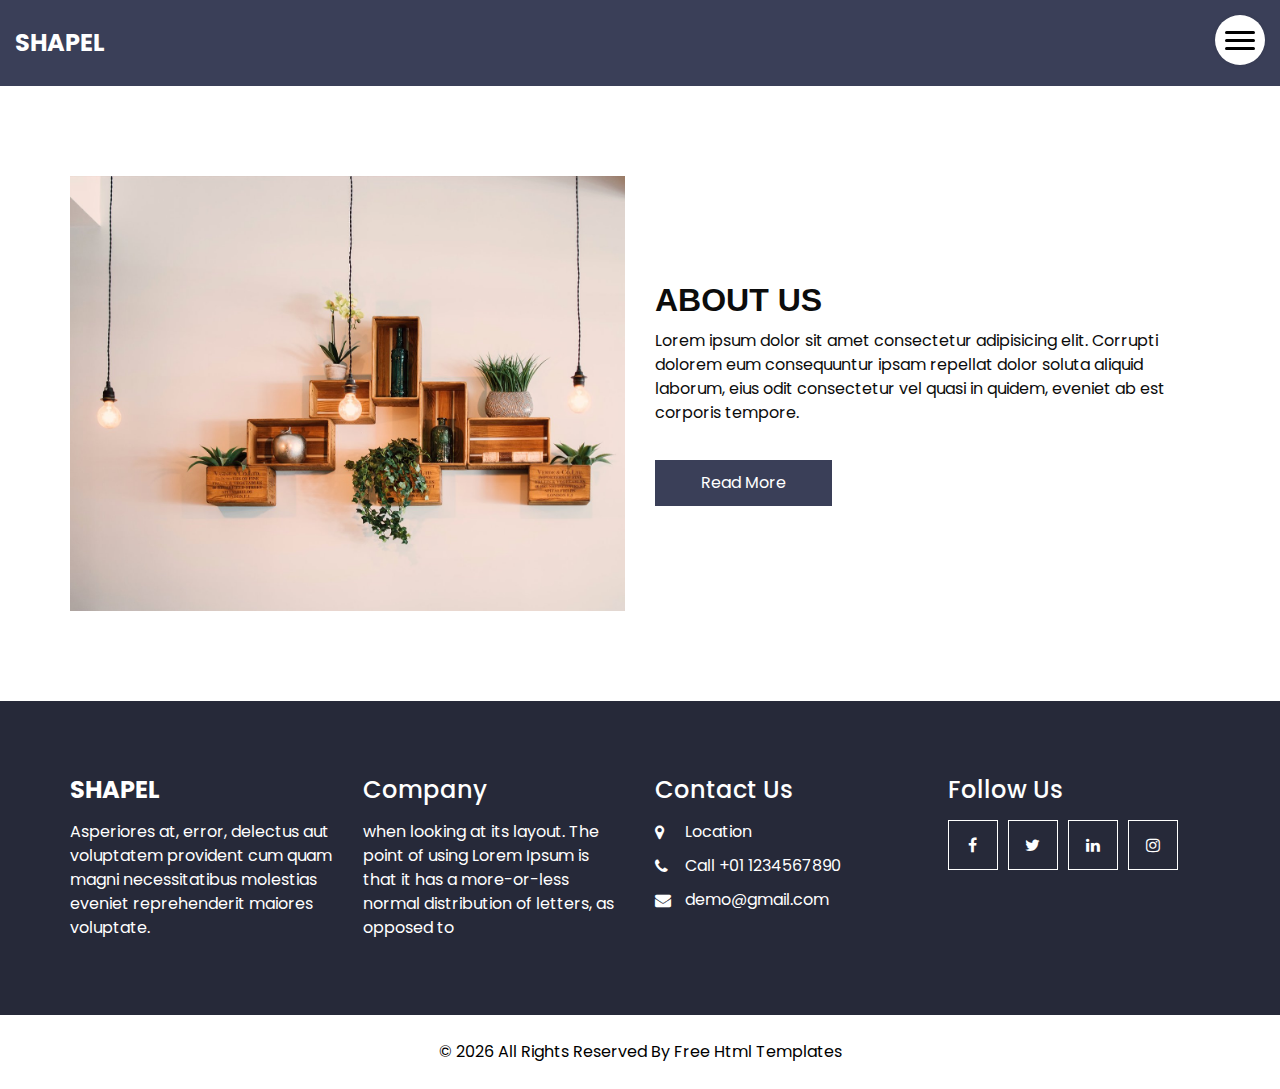
==== about.html @ 81e05ca0 "first commit" ====
<!DOCTYPE html>
<html>

<head>
  <!-- Basic -->
  <meta charset="utf-8" />
  <meta http-equiv="X-UA-Compatible" content="IE=edge" />
  <!-- Mobile Metas -->
  <meta name="viewport" content="width=device-width, initial-scale=1, shrink-to-fit=no" />
  <!-- Site Metas -->
  <meta name="keywords" content="" />
  <meta name="description" content="" />
  <meta name="author" content="" />
  <link rel="icon" href="images/favicon.png" type="image/gif" />

  <title>Shapel</title>

  <!-- bootstrap core css -->
  <link rel="stylesheet" type="text/css" href="css/bootstrap.css" />

  <!-- fonts style -->
  <link href="https://fonts.googleapis.com/css?family=Poppins:400,600,700&display=swap" rel="stylesheet" />

  <!-- font awesome style -->
  <link href="css/font-awesome.min.css" rel="stylesheet" />
  <!-- Custom styles for this template -->
  <link href="css/style.css" rel="stylesheet" />
  <!-- responsive style -->
  <link href="css/responsive.css" rel="stylesheet" />

</head>

<body>

  <!-- header section strats -->
  <header class="header_section innerpage_header">
    <div class="container-fluid">
      <nav class="navbar navbar-expand-lg custom_nav-container">
        <a class="navbar-brand" href="index.html">
          <span>
            Shapel
          </span>
        </a>
        <div class="" id="">

          <div class="custom_menu-btn">
            <button onclick="openNav()">
              <span class="s-1"> </span>
              <span class="s-2"> </span>
              <span class="s-3"> </span>
            </button>
            <div id="myNav" class="overlay">
              <div class="overlay-content">
                <a href="index.html">Home</a>
                <a href="about.html">About</a>
                <a href="gallery.html">Gallery</a>
                <a href="service.html">Service</a>
                <a href="blog.html">Blog</a>
              </div>
            </div>
          </div>
        </div>
      </nav>
    </div>
  </header>
  <!-- end header section -->


  <!-- about section -->

  <section class="about_section layout_padding ">
    <div class="container">
      <div class="row">
        <div class="col-md-6">
          <div class="img-box">
            <img src="images/about-img.jpg" alt="">
          </div>
        </div>
        <div class="col-md-6">
          <div class="detail-box">
            <div class="heading_container">
              <h2>
                About Us
              </h2>
            </div>
            <p>
              Lorem ipsum dolor sit amet consectetur adipisicing elit. Corrupti dolorem eum consequuntur ipsam repellat dolor soluta aliquid laborum, eius odit consectetur vel quasi in quidem, eveniet ab est corporis tempore.
            </p>
            <a href="">
              Read More
            </a>
          </div>
        </div>
      </div>
    </div>
  </section>

  <!-- end about section -->


  <!-- info section -->
  <section class="info_section innerpage_info_section">
    <div class="container">
      <div class="row info_main_row">
        <div class="col-md-6 col-lg-3">
          <div class="info_insta">
            <h4>
              <a href="index.html" class="navbar-brand m-0 p-0">
                <span>
                  Shapel
                </span>
              </a>
            </h4>
            <p class="mb-0">
              Asperiores at, error, delectus aut voluptatem provident cum quam magni necessitatibus molestias eveniet reprehenderit maiores voluptate.
            </p>
          </div>
        </div>
        <div class="col-md-6 col-lg-3">
          <div class="info_detail">
            <h4>
              Company
            </h4>
            <p class="mb-0">
              when looking at its layout. The point of using Lorem Ipsum is that it has a more-or-less normal distribution of letters, as opposed to
            </p>
          </div>
        </div>
        <div class="col-md-6 col-lg-3">
          <h4>
            Contact Us
          </h4>
          <div class="info_contact">
            <a href="">
              <i class="fa fa-map-marker" aria-hidden="true"></i>
              <span>
                Location
              </span>
            </a>
            <a href="">
              <i class="fa fa-phone" aria-hidden="true"></i>
              <span>
                Call +01 1234567890
              </span>
            </a>
            <a href="">
              <i class="fa fa-envelope"></i>
              <span>
                demo@gmail.com
              </span>
            </a>
          </div>
        </div>
        <div class="col-md-6 col-lg-3">
          <h4>
            Follow Us
          </h4>
          <div class="social_box">
            <a href="">
              <i class="fa fa-facebook" aria-hidden="true"></i>
            </a>
            <a href="">
              <i class="fa fa-twitter" aria-hidden="true"></i>
            </a>
            <a href="">
              <i class="fa fa-linkedin" aria-hidden="true"></i>
            </a>
            <a href="">
              <i class="fa fa-instagram" aria-hidden="true"></i>
            </a>
          </div>
        </div>
      </div>
    </div>
  </section>

  <!-- end info_section -->


  <!-- footer section -->
  <footer class="footer_section">
    <div class="container">
      <p>
        &copy; <span id="displayYear"></span> All Rights Reserved By
        <a href="https://html.design/">Free Html Templates</a>
      </p>
    </div>
  </footer>
  <!-- footer section -->


  <!-- jQery -->
  <script src="js/jquery-3.4.1.min.js"></script>
  <!-- bootstrap js -->
  <script src="js/bootstrap.js"></script>
  <!-- custom js -->
  <script src="js/custom.js"></script>

</body>

</html>
---- css/style.css ----
/* fonts import */
@import url("../fonts/octin_sports_rg.ttf");
body {
  font-family: "Poppins", sans-serif;
  color: #0c0c0c;
  background-color: #ffffff;
  overflow-x: hidden;
}

.layout_padding {
  padding: 90px 0;
}

.layout_padding2 {
  padding: 45px 0;
}

.layout_padding2-top {
  padding-top: 45px;
}

.layout_padding2-bottom {
  padding-bottom: 45px;
}

.layout_padding-top {
  padding-top: 90px;
}

.layout_padding-bottom {
  padding-bottom: 90px;
}

.long_section {
  margin-left: 45px;
  margin-right: 45px;
  padding-left: 15px;
  padding-right: 15px;
}

.heading_container {
  display: -webkit-box;
  display: -ms-flexbox;
  display: flex;
  -webkit-box-orient: vertical;
  -webkit-box-direction: normal;
      -ms-flex-direction: column;
          flex-direction: column;
  -webkit-box-align: start;
      -ms-flex-align: start;
          align-items: flex-start;
  font-family: "octin sports", sans-serif;
}

.heading_container h2 {
  position: relative;
  font-weight: bold;
  text-transform: uppercase;
  margin: 0;
}

.heading_container.heading_center {
  -webkit-box-align: center;
      -ms-flex-align: center;
          align-items: center;
  text-align: center;
}

h1,
h2 {
  font-family: "octin sports", sans-serif;
}

/*header section*/
.header_section {
  position: absolute;
  top: 0;
  width: 100%;
  z-index: 9;
}

.header_section .nav_container {
  margin: 0 auto;
}

.header_section.innerpage_header {
  position: relative;
  background: #3a3f58;
  padding: 10px 0;
}

.custom_nav-container {
  padding: 10px 0;
}

.custom_menu-btn {
  position: fixed;
  right: 15px;
  top: 15px;
  width: 50px;
  height: 50px;
}

.custom_menu-btn::before {
  content: "";
  position: absolute;
  top: 0;
  right: 0;
  width: 100%;
  height: 100%;
  background-color: white;
  -webkit-box-shadow: 0 0 5px 0 rgba(0, 0, 0, 0.07);
          box-shadow: 0 0 5px 0 rgba(0, 0, 0, 0.07);
  z-index: 7;
  border-radius: 100%;
  -webkit-transition: all .3s;
  transition: all .3s;
}

.custom_menu-btn.menu_btn-style::before {
  width: 100vh;
  height: 100vh;
  background-color: #3a3f58;
  -webkit-transform: scale(5);
          transform: scale(5);
  border-radius: 0;
}

.custom_menu-btn button {
  width: 50px;
  height: 50px;
  outline: none;
  border: none;
  border-radius: 100%;
  display: -webkit-box;
  display: -ms-flexbox;
  display: flex;
  -webkit-box-orient: vertical;
  -webkit-box-direction: normal;
      -ms-flex-direction: column;
          flex-direction: column;
  -webkit-box-align: center;
      -ms-flex-align: center;
          align-items: center;
  -webkit-box-pack: center;
      -ms-flex-pack: center;
          justify-content: center;
  background-color: transparent;
  position: relative;
  z-index: 999;
  margin: 0;
}

.custom_menu-btn button span {
  display: block;
  width: 30px;
  height: 3px;
  background-color: #000000;
  margin: 2.5px 0;
  -webkit-transition: all 0.3s;
  transition: all 0.3s;
  border-radius: 15px;
}

.custom_menu-btn .s-2 {
  -webkit-transition: all 0.1s;
  transition: all 0.1s;
}

.menu_btn-style button span {
  background-color: #ffffff;
}

.menu_btn-style button .s-1 {
  -webkit-transform: rotate(45deg) translate(6px, 6px);
          transform: rotate(45deg) translate(6px, 6px);
}

.menu_btn-style button .s-2 {
  -webkit-transform: translateX(100px);
          transform: translateX(100px);
}

.menu_btn-style button .s-3 {
  -webkit-transform: rotate(-45deg) translate(5px, -5px);
          transform: rotate(-45deg) translate(5px, -5px);
}

.overlay {
  height: 100%;
  width: 0;
  position: fixed;
  top: 0;
  left: 0;
  overflow-x: hidden;
  -webkit-transition: 0.5s;
  transition: 0.5s;
  z-index: 9;
}

.overlay .closebtn {
  position: absolute;
  top: 0;
  right: 30px;
  font-size: 60px;
}

.overlay a {
  padding: 0px;
  text-decoration: none;
  font-size: 22px;
  color: #ffffff;
  display: block;
  -webkit-transition: 0.3s;
  transition: 0.3s;
  margin-bottom: 15px;
  text-transform: uppercase;
  font-weight: 600;
  opacity: 0;
}

.overlay a:hover {
  color: #e45441;
}

.overlay-content {
  position: relative;
  top: 30%;
  width: 100%;
  text-align: center;
  margin-top: 30px;
  z-index: 99;
}

.menu_width {
  width: 100%;
}

.menu_width.overlay a {
  opacity: 1;
}

a,
a:hover,
a:focus {
  text-decoration: none;
}

a:hover,
a:focus {
  color: initial;
}

.btn,
.btn:focus {
  outline: none !important;
  -webkit-box-shadow: none;
          box-shadow: none;
}

.navbar-brand span {
  font-size: 24px;
  font-weight: 700;
  color: #ffffff;
  text-transform: uppercase;
}

/*end header section*/
/* slider section */
.slider_section {
  min-height: 100vh;
  -webkit-box-flex: 1;
      -ms-flex: 1;
          flex: 1;
  display: -webkit-box;
  display: -ms-flexbox;
  display: flex;
  -webkit-box-align: center;
      -ms-flex-align: center;
          align-items: center;
  position: relative;
  text-align: center;
  padding: 115px 0 75px 0;
}

.slider_section #customCarousel1 {
  position: absolute;
  top: 0;
  left: 0;
  width: 100%;
  height: 100%;
  overflow: hidden;
}

.slider_section #customCarousel1 .carousel-inner,
.slider_section #customCarousel1 .carousel-item,
.slider_section #customCarousel1 .img_container {
  height: 100%;
}

.slider_section #customCarousel1 .img_container {
  display: -webkit-box;
  display: -ms-flexbox;
  display: flex;
  -webkit-box-pack: start;
      -ms-flex-pack: start;
          justify-content: flex-start;
  -webkit-box-align: start;
      -ms-flex-align: start;
          align-items: flex-start;
}

.slider_section .detail-box {
  position: relative;
  width: 100%;
  z-index: 4;
}

.slider_section .detail-box .inner_detail-box {
  background-color: rgba(58, 63, 88, 0.8);
  color: #ffffff;
  padding: 45px;
  border-radius: 5px;
}

.slider_section .detail-box h1 {
  font-weight: bold;
  text-transform: uppercase;
}

.slider_section .detail-box p {
  margin-top: 15px;
}

.slider_section .detail-box .slider-link {
  display: inline-block;
  padding: 10px 45px;
  background-color: #ffffff;
  color: #000000;
  border-radius: 5px;
  border: 1px solid #ffffff;
  -webkit-transition: all .2s;
  transition: all .2s;
  margin-top: 10px;
}

.slider_section .detail-box .slider-link:hover {
  background-color: transparent;
  color: #ffffff;
}

.slider_section .img-box img {
  min-width: 100%;
  min-height: 100%;
}

.slider_section .img-box::before {
  content: "";
  position: absolute;
  top: 0;
  left: 0;
  width: 100%;
  height: 100%;
}

.slider_section .carousel-control-prev,
.slider_section .carousel-control-next {
  width: 50px;
  height: 50px;
  z-index: 5;
  opacity: 1;
  border-radius: 5px;
  font-size: 12px;
  background-color: #e45441;
  color: white;
  -webkit-transform: translateY(-50%);
          transform: translateY(-50%);
}

.slider_section .carousel-control-prev {
  left: 45px;
  top: 50%;
}

.slider_section .carousel-control-next {
  right: 45px;
  top: 50%;
}

.about_section .row {
  -webkit-box-align: center;
      -ms-flex-align: center;
          align-items: center;
}

.about_section .img-box img {
  width: 100%;
}

.about_section .detail-box p {
  margin-top: 10px;
  margin-bottom: 35px;
}

.about_section .detail-box a {
  display: inline-block;
  padding: 10px 45px;
  background-color: #3a3f58;
  color: #ffffff;
  border-radius: 0;
  border: 1px solid #3a3f58;
  -webkit-transition: all .2s;
  transition: all .2s;
}

.about_section .detail-box a:hover {
  background-color: transparent;
  color: #3a3f58;
}

.gallery_section {
  background-color: #f9f8f7;
}

.gallery_section .heading_container {
  margin-bottom: 30px;
}

.gallery_section .row {
  -webkit-box-align: stretch;
      -ms-flex-align: stretch;
          align-items: stretch;
}

.gallery_section .img-box {
  display: -webkit-box;
  display: -ms-flexbox;
  display: flex;
  overflow: hidden;
  position: relative;
}

.gallery_section .img-box img {
  min-width: 100%;
  min-height: 100%;
}

.gallery_section .img-box a {
  display: -webkit-box;
  display: -ms-flexbox;
  display: flex;
  position: absolute;
  opacity: 0;
  -webkit-box-align: center;
      -ms-flex-align: center;
          align-items: center;
  -webkit-box-pack: center;
      -ms-flex-pack: center;
          justify-content: center;
  width: 55px;
  height: 55px;
  border-radius: 100%;
  background-color: #e45441;
  top: 50%;
  left: 50%;
  -webkit-transform: translate(-50%, -50%);
          transform: translate(-50%, -50%);
  -webkit-transition: opacity 0.2s;
  transition: opacity 0.2s;
  color: #ffffff;
  font-size: 24px;
}

.gallery_section .img-box::before {
  content: "";
  position: absolute;
  top: 0;
  left: 0;
  width: 100%;
  height: 100%;
  background: rgba(58, 63, 88, 0.85);
  -webkit-transition: all 0.1s;
  transition: all 0.1s;
  -webkit-transform: translateY(100%);
          transform: translateY(100%);
}

.gallery_section .img-box:hover::before {
  -webkit-transform: translateY(0);
          transform: translateY(0);
}

.gallery_section .img-box:hover a {
  opacity: 1;
}

.gallery_section .btn-box {
  display: -webkit-box;
  display: -ms-flexbox;
  display: flex;
  -webkit-box-pack: center;
      -ms-flex-pack: center;
          justify-content: center;
  margin-top: 45px;
}

.gallery_section .btn-box a {
  display: inline-block;
  padding: 10px 45px;
  background-color: #e45441;
  color: #ffffff;
  border-radius: 5px;
  border: 1px solid #e45441;
  -webkit-transition: all .2s;
  transition: all .2s;
}

.gallery_section .btn-box a:hover {
  background-color: transparent;
  color: #e45441;
}

.service_section .box {
  display: -webkit-box;
  display: -ms-flexbox;
  display: flex;
  -webkit-box-orient: vertical;
  -webkit-box-direction: normal;
      -ms-flex-direction: column;
          flex-direction: column;
  -webkit-box-align: center;
      -ms-flex-align: center;
          align-items: center;
  text-align: center;
  margin-top: 45px;
  position: relative;
}

.service_section .box .img-box {
  position: relative;
  width: 145px;
  height: 145px;
  margin-bottom: -72.5px;
}

.service_section .box .img-box img {
  width: 100%;
  border-radius: 100%;
  border: 5px solid #ffffff;
}

.service_section .box .detail-box {
  background-color: #3a3f58;
  color: #ffffff;
  padding: 97.5px 25px 25px 25px;
}

.service_section .box .detail-box h5 {
  margin-bottom: 0;
  font-weight: 600;
}

.service_section .box .detail-box p {
  font-size: 15px;
  margin-top: 12px;
  margin-bottom: 15px;
}

.service_section .box a {
  display: inline-block;
  padding: 8px 30px;
  background-color: #e45441;
  color: #ffffff;
  border-radius: 5px;
  border: 1px solid #e45441;
  -webkit-transition: all .2s;
  transition: all .2s;
}

.service_section .box a:hover {
  background-color: transparent;
  color: #e45441;
}

.blog_section .heading_container {
  -webkit-box-align: center;
      -ms-flex-align: center;
          align-items: center;
}

.blog_section .heading_container h2::before {
  left: 50%;
  -webkit-transform: translateX(-50%);
          transform: translateX(-50%);
}

.blog_section .box {
  margin-top: 55px;
  background-color: #ffffff;
  display: -webkit-box;
  display: -ms-flexbox;
  display: flex;
  -webkit-box-align: center;
      -ms-flex-align: center;
          align-items: center;
  color: #000000;
  background-color: #f9f8f7;
}

.blog_section .box .img-box {
  position: relative;
  width: 225px;
  min-width: 225px;
}

.blog_section .box .img-box img {
  width: 100%;
}

.blog_section .box .detail-box {
  padding: 15px;
}

.blog_section .box .detail-box h5 {
  font-weight: bold;
  font-family: "octin sports", sans-serif;
}

.blog_section .box .detail-box p {
  font-size: 15px;
  color: #444;
}

.blog_section .box .detail-box a {
  display: inline-block;
  padding: 7px 20px;
  background-color: #3a3f58;
  color: #ffffff;
  border-radius: 0;
  border: 1px solid #3a3f58;
  -webkit-transition: all .2s;
  transition: all .2s;
}

.blog_section .box .detail-box a:hover {
  background-color: transparent;
  color: #3a3f58;
}

.client_section .heading_container {
  -webkit-box-align: center;
      -ms-flex-align: center;
          align-items: center;
}

.client_section .box {
  display: -webkit-box;
  display: -ms-flexbox;
  display: flex;
  -webkit-box-orient: vertical;
  -webkit-box-direction: normal;
      -ms-flex-direction: column;
          flex-direction: column;
  -webkit-box-align: start;
      -ms-flex-align: start;
          align-items: flex-start;
  margin: 45px 0;
  border-radius: 15px;
}

.client_section .box .img-box {
  border-radius: 100%;
  min-width: 175px;
  max-width: 175px;
  overflow: hidden;
  margin: 0 25px;
  margin-bottom: -82.5px;
  position: relative;
  border: 7px solid #ffffff;
}

.client_section .box .img-box img {
  width: 100%;
}

.client_section .box .detail-box {
  display: -webkit-box;
  display: -ms-flexbox;
  display: flex;
  -webkit-box-orient: vertical;
  -webkit-box-direction: normal;
      -ms-flex-direction: column;
          flex-direction: column;
  -webkit-box-align: start;
      -ms-flex-align: start;
          align-items: flex-start;
  background-color: #3a3f58;
  padding: 112.5px 25px 25px 25px;
  color: #ffffff;
}

.client_section .box .detail-box .name img {
  width: 25px;
  margin-bottom: 5px;
}

.client_section .box .detail-box .name h6 {
  color: #e45441;
  font-weight: 600;
  font-size: 20px;
}

.client_section .carousel_btn-container {
  display: -webkit-box;
  display: -ms-flexbox;
  display: flex;
  -webkit-box-pack: center;
      -ms-flex-pack: center;
          justify-content: center;
}

.client_section .carousel-control-prev,
.client_section .carousel-control-next {
  position: unset;
  width: 45px;
  height: 45px;
  border: none;
  opacity: 1;
  background-repeat: no-repeat;
  background-size: 12px;
  background-position: center;
  background-color: #e45441;
  background-position: center;
  border-radius: 5px;
  margin: 0 2.5px;
}

.client_section .carousel-control-prev:hover,
.client_section .carousel-control-next:hover {
  background-color: #3a3f58;
}

.client_section .carousel-control-next {
  left: initial;
}

.contact_section {
  position: relative;
}

.contact_section .row {
  -webkit-box-align: center;
      -ms-flex-align: center;
          align-items: center;
}

.contact_section .form_container {
  background-color: #3a3f58;
  padding: 45px;
  margin-bottom: -90px;
  border: 5px solid #ffffff;
  color: #ffffff;
}

.contact_section .form_container .heading_container {
  margin-bottom: 30px;
}

.contact_section .form_container input {
  width: 100%;
  border: none;
  height: 50px;
  margin-bottom: 25px;
  padding-left: 15px;
  outline: none;
  color: #101010;
  -webkit-box-shadow: 0 0 5px 0 rgba(0, 0, 0, 0.05);
          box-shadow: 0 0 5px 0 rgba(0, 0, 0, 0.05);
  border-radius: 5px;
}

.contact_section .form_container input::-webkit-input-placeholder {
  color: #333;
}

.contact_section .form_container input:-ms-input-placeholder {
  color: #333;
}

.contact_section .form_container input::-ms-input-placeholder {
  color: #333;
}

.contact_section .form_container input::placeholder {
  color: #333;
}

.contact_section .form_container input.message-box {
  height: 120px;
}

.contact_section .form_container .btn_box {
  display: -webkit-box;
  display: -ms-flexbox;
  display: flex;
  margin-top: 15px;
}

.contact_section .form_container button {
  border: none;
  text-transform: uppercase;
  display: inline-block;
  padding: 12px 55px;
  background-color: #e45441;
  color: #ffffff;
  border-radius: 0px;
  border: 1px solid #e45441;
  -webkit-transition: all .2s;
  transition: all .2s;
}

.contact_section .form_container button:hover {
  background-color: transparent;
  color: #e45441;
}

.contact_section .subscribe-box h3 {
  font-weight: 600;
  text-transform: uppercase;
}

.contact_section .subscribe-box p {
  color: #777;
}

.contact_section .subscribe-box form {
  display: -webkit-box;
  display: -ms-flexbox;
  display: flex;
  -webkit-box-orient: vertical;
  -webkit-box-direction: normal;
      -ms-flex-direction: column;
          flex-direction: column;
  -webkit-box-align: start;
      -ms-flex-align: start;
          align-items: flex-start;
}

.contact_section .subscribe-box form input {
  background-color: #ccc;
  height: 50px;
  padding-left: 15px;
  outline: none;
  color: #ffffff;
  border: none;
  width: 100%;
  margin-bottom: 15px;
}

.contact_section .subscribe-box form input::-webkit-input-placeholder {
  color: #555;
}

.contact_section .subscribe-box form input:-ms-input-placeholder {
  color: #555;
}

.contact_section .subscribe-box form input::-ms-input-placeholder {
  color: #555;
}

.contact_section .subscribe-box form input::placeholder {
  color: #555;
}

.contact_section .subscribe-box form button {
  background-color: transparent;
  color: #3a3f58;
  text-transform: uppercase;
  outline: none;
  border: none;
  display: inline-block;
  padding: 10px 45px;
  background-color: #3a3f58;
  color: #ffffff;
  border-radius: 0;
  border: 1px solid #3a3f58;
  -webkit-transition: all .2s;
  transition: all .2s;
}

.contact_section .subscribe-box form button:hover {
  background-color: transparent;
  color: #3a3f58;
}

.info_section {
  background-color: #262939;
  color: #ffffff;
  padding: 165px 0 75px 0;
}

.info_section.innerpage_info_section {
  padding: 75px 0;
}

.info_section h4 {
  margin-bottom: 15px;
}

.info_section .info_contact a {
  display: -webkit-box;
  display: -ms-flexbox;
  display: flex;
  -webkit-box-align: center;
      -ms-flex-align: center;
          align-items: center;
  color: #ffffff;
  margin-bottom: 10px;
}

.info_section .info_contact a i {
  margin-right: 5px;
  width: 25px;
}

.info_section .info_contact a:hover:hover {
  color: #e45441;
}

.info_section .social_box {
  width: 100%;
  display: -webkit-box;
  display: -ms-flexbox;
  display: flex;
  -ms-flex-wrap: wrap;
      flex-wrap: wrap;
}

.info_section .social_box a {
  display: -webkit-box;
  display: -ms-flexbox;
  display: flex;
  -webkit-box-pack: center;
      -ms-flex-pack: center;
          justify-content: center;
  -webkit-box-align: center;
      -ms-flex-align: center;
          align-items: center;
  width: 50px;
  height: 50px;
  border: 1px solid #ffffff;
  color: #ffffff;
  margin-right: 10px;
  margin-bottom: 10px;
}

.info_section .social_box a:hover {
  color: #e45441;
  border-color: #e45441;
}

/* footer section*/
.footer_section {
  position: relative;
  text-align: center;
}

.footer_section p {
  color: #000000;
  padding: 25px 0;
  margin: 0;
}

.footer_section p a {
  color: inherit;
}
/*# sourceMappingURL=style.css.map */
---- css/responsive.css ----
@media (max-width: 1300px) {}

@media (max-width: 1120px) {}

@media (max-width: 991px) {

  .slider_section {
    min-height: auto;
  }

  .info_main_row>div:nth-child(1) {
    margin-bottom: 25px;
  }

  .info_main_row>div:nth-child(2) {
    margin-bottom: 25px;
  }
}

@media (max-width: 800px) {}

@media (max-width: 767px) {

  .slider_section .carousel-control-prev,
  .slider_section .carousel-control-next {
    top: 85.5%;
  }

  .about_section .img-box {
    margin-bottom: 45px;

  }

  .contact_section .row {
    flex-direction: column-reverse;
  }

  .subscribe-box {
    margin-bottom: 45px;
  }

  .info_main_row>div {
    display: flex;
    flex-direction: column;
    align-items: center;
    text-align: center;

  }

  .info_main_row>div:not(:nth-last-child(1)) {
    margin-bottom: 25px;
  }

  .info_section .social_box {
    justify-content: center;
    margin-top: 25px;
  }

  .info_section .info_contact {
    display: flex;
    flex-direction: column;
    align-items: center;
  }

}

@media (max-width: 576px) {


  .blog_section .box {
    flex-direction: column;
    align-items: flex-start;
  }

  .blog_section .box .img-box {
    width: 100%;
  }

  .info_section .info_insta .insta_box {
    flex-direction: column;
  }

  .info_section .info_insta .insta_box .img-box {
    margin-right: 0;
    margin-bottom: 10px;
  }

}

@media (max-width: 480px) {

  .slider_section .carousel-control-prev,
  .slider_section .carousel-control-next {
    top: 88%;
  }

  .contact_section .form_container {
    padding: 45px 25px;
  }
}

@media (max-width: 420px) {}

@media (max-width: 376px) {

  .slider_section .carousel-control-prev,
  .slider_section .carousel-control-next {
    top: 90%;
  }
}

@media (min-width: 1200px) {
  .container {
    max-width: 1170px;
  }
}
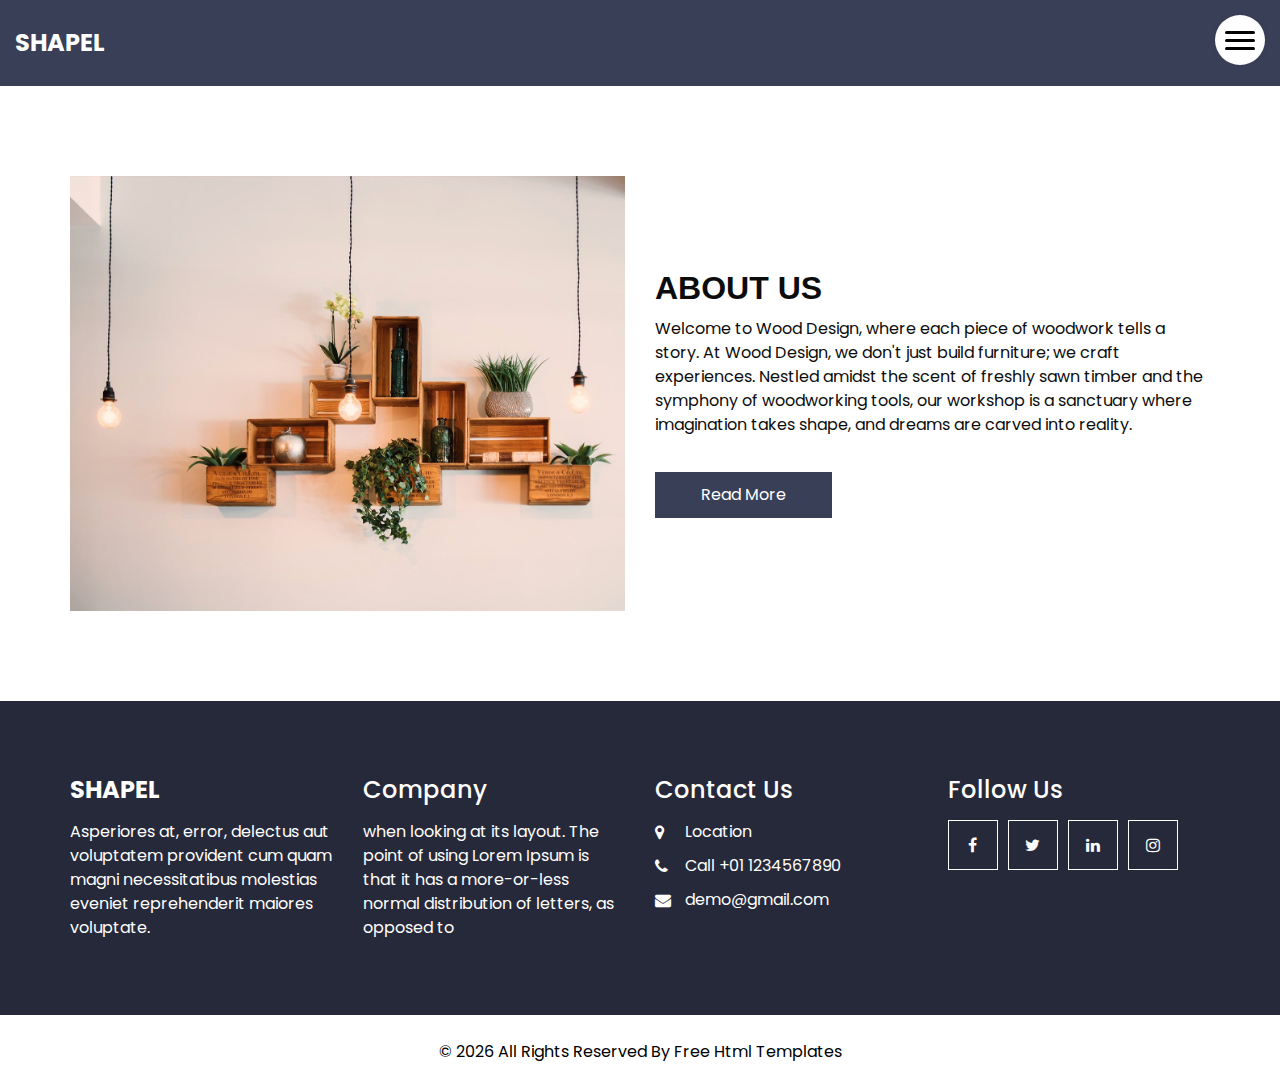
==== commit 5bcf874d: "added about us" ====
--- a/about.html
+++ b/about.html
@@ -1,201 +1,186 @@
 <!DOCTYPE html>
 <html>
+  <head>
+    <!-- Basic -->
+    <meta charset="utf-8" />
+    <meta http-equiv="X-UA-Compatible" content="IE=edge" />
+    <!-- Mobile Metas -->
+    <meta
+      name="viewport"
+      content="width=device-width, initial-scale=1, shrink-to-fit=no"
+    />
+    <!-- Site Metas -->
+    <meta name="keywords" content="" />
+    <meta name="description" content="" />
+    <meta name="author" content="" />
+    <link rel="icon" href="images/favicon.png" type="image/gif" />
 
-<head>
-  <!-- Basic -->
-  <meta charset="utf-8" />
-  <meta http-equiv="X-UA-Compatible" content="IE=edge" />
-  <!-- Mobile Metas -->
-  <meta name="viewport" content="width=device-width, initial-scale=1, shrink-to-fit=no" />
-  <!-- Site Metas -->
-  <meta name="keywords" content="" />
-  <meta name="description" content="" />
-  <meta name="author" content="" />
-  <link rel="icon" href="images/favicon.png" type="image/gif" />
+    <title>Shapel</title>
 
-  <title>Shapel</title>
+    <!-- bootstrap core css -->
+    <link rel="stylesheet" type="text/css" href="css/bootstrap.css" />
 
-  <!-- bootstrap core css -->
-  <link rel="stylesheet" type="text/css" href="css/bootstrap.css" />
+    <!-- fonts style -->
+    <link
+      href="https://fonts.googleapis.com/css?family=Poppins:400,600,700&display=swap"
+      rel="stylesheet"
+    />
 
-  <!-- fonts style -->
-  <link href="https://fonts.googleapis.com/css?family=Poppins:400,600,700&display=swap" rel="stylesheet" />
+    <!-- font awesome style -->
+    <link href="css/font-awesome.min.css" rel="stylesheet" />
+    <!-- Custom styles for this template -->
+    <link href="css/style.css" rel="stylesheet" />
+    <!-- responsive style -->
+    <link href="css/responsive.css" rel="stylesheet" />
+  </head>
 
-  <!-- font awesome style -->
-  <link href="css/font-awesome.min.css" rel="stylesheet" />
-  <!-- Custom styles for this template -->
-  <link href="css/style.css" rel="stylesheet" />
-  <!-- responsive style -->
-  <link href="css/responsive.css" rel="stylesheet" />
-
-</head>
-
-<body>
-
-  <!-- header section strats -->
-  <header class="header_section innerpage_header">
-    <div class="container-fluid">
-      <nav class="navbar navbar-expand-lg custom_nav-container">
-        <a class="navbar-brand" href="index.html">
-          <span>
-            Shapel
-          </span>
-        </a>
-        <div class="" id="">
-
-          <div class="custom_menu-btn">
-            <button onclick="openNav()">
-              <span class="s-1"> </span>
-              <span class="s-2"> </span>
-              <span class="s-3"> </span>
-            </button>
-            <div id="myNav" class="overlay">
-              <div class="overlay-content">
-                <a href="index.html">Home</a>
-                <a href="about.html">About</a>
-                <a href="gallery.html">Gallery</a>
-                <a href="service.html">Service</a>
-                <a href="blog.html">Blog</a>
+  <body>
+    <!-- header section strats -->
+    <header class="header_section innerpage_header">
+      <div class="container-fluid">
+        <nav class="navbar navbar-expand-lg custom_nav-container">
+          <a class="navbar-brand" href="index.html">
+            <span> Shapel </span>
+          </a>
+          <div class="" id="">
+            <div class="custom_menu-btn">
+              <button onclick="openNav()">
+                <span class="s-1"> </span>
+                <span class="s-2"> </span>
+                <span class="s-3"> </span>
+              </button>
+              <div id="myNav" class="overlay">
+                <div class="overlay-content">
+                  <a href="index.html">Home</a>
+                  <a href="about.html">About</a>
+                  <a href="gallery.html">Gallery</a>
+                  <a href="service.html">Service</a>
+                  <a href="blog.html">Blog</a>
+                </div>
               </div>
             </div>
           </div>
-        </div>
-      </nav>
-    </div>
-  </header>
-  <!-- end header section -->
+        </nav>
+      </div>
+    </header>
+    <!-- end header section -->
 
+    <!-- about section -->
 
-  <!-- about section -->
-
-  <section class="about_section layout_padding ">
-    <div class="container">
-      <div class="row">
-        <div class="col-md-6">
-          <div class="img-box">
-            <img src="images/about-img.jpg" alt="">
+    <section class="about_section layout_padding">
+      <div class="container">
+        <div class="row">
+          <div class="col-md-6">
+            <div class="img-box">
+              <img src="images/about-img.jpg" alt="" />
+            </div>
           </div>
-        </div>
-        <div class="col-md-6">
-          <div class="detail-box">
-            <div class="heading_container">
-              <h2>
-                About Us
-              </h2>
+          <div class="col-md-6">
+            <div class="detail-box">
+              <div class="heading_container">
+                <h2>About Us</h2>
+              </div>
+              <p>
+                Welcome to Wood Design, where each piece of woodwork tells a
+                story. At Wood Design, we don't just build furniture; we craft
+                experiences. Nestled amidst the scent of freshly sawn timber and
+                the symphony of woodworking tools, our workshop is a sanctuary
+                where imagination takes shape, and dreams are carved into
+                reality.
+              </p>
+              <a href=""> Read More </a>
             </div>
-            <p>
-              Lorem ipsum dolor sit amet consectetur adipisicing elit. Corrupti dolorem eum consequuntur ipsam repellat dolor soluta aliquid laborum, eius odit consectetur vel quasi in quidem, eveniet ab est corporis tempore.
-            </p>
-            <a href="">
-              Read More
-            </a>
           </div>
         </div>
       </div>
-    </div>
-  </section>
+    </section>
 
-  <!-- end about section -->
+    <!-- end about section -->
 
-
-  <!-- info section -->
-  <section class="info_section innerpage_info_section">
-    <div class="container">
-      <div class="row info_main_row">
-        <div class="col-md-6 col-lg-3">
-          <div class="info_insta">
-            <h4>
-              <a href="index.html" class="navbar-brand m-0 p-0">
-                <span>
-                  Shapel
-                </span>
+    <!-- info section -->
+    <section class="info_section innerpage_info_section">
+      <div class="container">
+        <div class="row info_main_row">
+          <div class="col-md-6 col-lg-3">
+            <div class="info_insta">
+              <h4>
+                <a href="index.html" class="navbar-brand m-0 p-0">
+                  <span> Shapel </span>
+                </a>
+              </h4>
+              <p class="mb-0">
+                Asperiores at, error, delectus aut voluptatem provident cum quam
+                magni necessitatibus molestias eveniet reprehenderit maiores
+                voluptate.
+              </p>
+            </div>
+          </div>
+          <div class="col-md-6 col-lg-3">
+            <div class="info_detail">
+              <h4>Company</h4>
+              <p class="mb-0">
+                when looking at its layout. The point of using Lorem Ipsum is
+                that it has a more-or-less normal distribution of letters, as
+                opposed to
+              </p>
+            </div>
+          </div>
+          <div class="col-md-6 col-lg-3">
+            <h4>Contact Us</h4>
+            <div class="info_contact">
+              <a href="">
+                <i class="fa fa-map-marker" aria-hidden="true"></i>
+                <span> Location </span>
               </a>
-            </h4>
-            <p class="mb-0">
-              Asperiores at, error, delectus aut voluptatem provident cum quam magni necessitatibus molestias eveniet reprehenderit maiores voluptate.
-            </p>
+              <a href="">
+                <i class="fa fa-phone" aria-hidden="true"></i>
+                <span> Call +01 1234567890 </span>
+              </a>
+              <a href="">
+                <i class="fa fa-envelope"></i>
+                <span> demo@gmail.com </span>
+              </a>
+            </div>
           </div>
-        </div>
-        <div class="col-md-6 col-lg-3">
-          <div class="info_detail">
-            <h4>
-              Company
-            </h4>
-            <p class="mb-0">
-              when looking at its layout. The point of using Lorem Ipsum is that it has a more-or-less normal distribution of letters, as opposed to
-            </p>
-          </div>
-        </div>
-        <div class="col-md-6 col-lg-3">
-          <h4>
-            Contact Us
-          </h4>
-          <div class="info_contact">
-            <a href="">
-              <i class="fa fa-map-marker" aria-hidden="true"></i>
-              <span>
-                Location
-              </span>
-            </a>
-            <a href="">
-              <i class="fa fa-phone" aria-hidden="true"></i>
-              <span>
-                Call +01 1234567890
-              </span>
-            </a>
-            <a href="">
-              <i class="fa fa-envelope"></i>
-              <span>
-                demo@gmail.com
-              </span>
-            </a>
-          </div>
-        </div>
-        <div class="col-md-6 col-lg-3">
-          <h4>
-            Follow Us
-          </h4>
-          <div class="social_box">
-            <a href="">
-              <i class="fa fa-facebook" aria-hidden="true"></i>
-            </a>
-            <a href="">
-              <i class="fa fa-twitter" aria-hidden="true"></i>
-            </a>
-            <a href="">
-              <i class="fa fa-linkedin" aria-hidden="true"></i>
-            </a>
-            <a href="">
-              <i class="fa fa-instagram" aria-hidden="true"></i>
-            </a>
+          <div class="col-md-6 col-lg-3">
+            <h4>Follow Us</h4>
+            <div class="social_box">
+              <a href="">
+                <i class="fa fa-facebook" aria-hidden="true"></i>
+              </a>
+              <a href="">
+                <i class="fa fa-twitter" aria-hidden="true"></i>
+              </a>
+              <a href="">
+                <i class="fa fa-linkedin" aria-hidden="true"></i>
+              </a>
+              <a href="">
+                <i class="fa fa-instagram" aria-hidden="true"></i>
+              </a>
+            </div>
           </div>
         </div>
       </div>
-    </div>
-  </section>
+    </section>
 
-  <!-- end info_section -->
+    <!-- end info_section -->
 
+    <!-- footer section -->
+    <footer class="footer_section">
+      <div class="container">
+        <p>
+          &copy; <span id="displayYear"></span> All Rights Reserved By
+          <a href="https://html.design/">Free Html Templates</a>
+        </p>
+      </div>
+    </footer>
+    <!-- footer section -->
 
-  <!-- footer section -->
-  <footer class="footer_section">
-    <div class="container">
-      <p>
-        &copy; <span id="displayYear"></span> All Rights Reserved By
-        <a href="https://html.design/">Free Html Templates</a>
-      </p>
-    </div>
-  </footer>
-  <!-- footer section -->
-
-
-  <!-- jQery -->
-  <script src="js/jquery-3.4.1.min.js"></script>
-  <!-- bootstrap js -->
-  <script src="js/bootstrap.js"></script>
-  <!-- custom js -->
-  <script src="js/custom.js"></script>
-
-</body>
-
-</html>+    <!-- jQery -->
+    <script src="js/jquery-3.4.1.min.js"></script>
+    <!-- bootstrap js -->
+    <script src="js/bootstrap.js"></script>
+    <!-- custom js -->
+    <script src="js/custom.js"></script>
+  </body>
+</html>
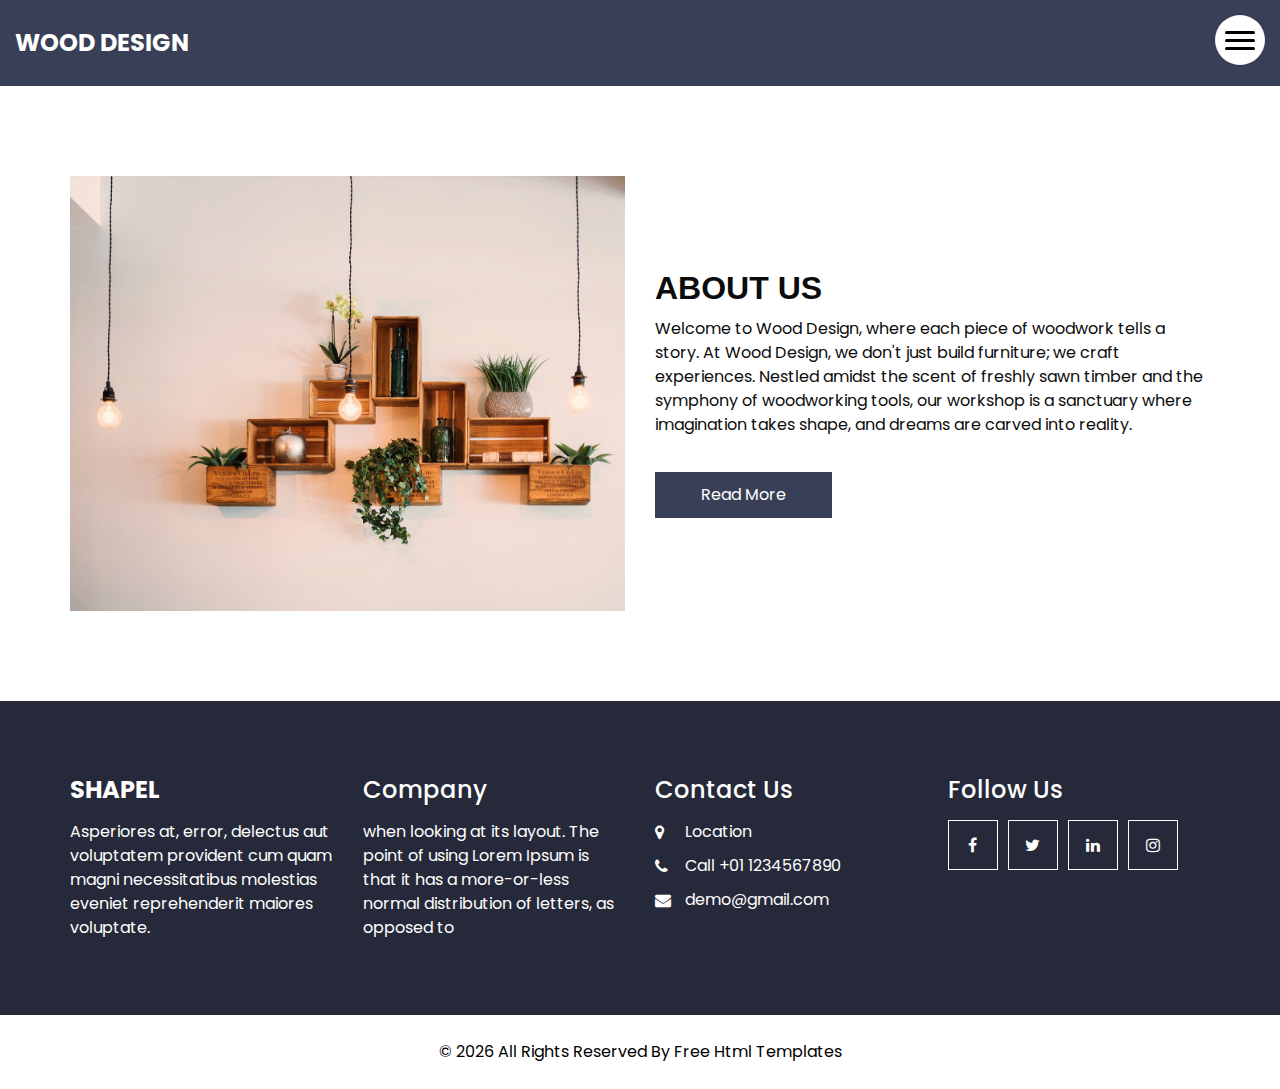
==== commit 6ef5af42: "removed blog" ====
--- a/about.html
+++ b/about.html
@@ -15,7 +15,7 @@
     <meta name="author" content="" />
     <link rel="icon" href="images/favicon.png" type="image/gif" />
 
-    <title>Shapel</title>
+    <title>Wood Design</title>
 
     <!-- bootstrap core css -->
     <link rel="stylesheet" type="text/css" href="css/bootstrap.css" />
@@ -40,7 +40,7 @@
       <div class="container-fluid">
         <nav class="navbar navbar-expand-lg custom_nav-container">
           <a class="navbar-brand" href="index.html">
-            <span> Shapel </span>
+            <span> Wood Design </span>
           </a>
           <div class="" id="">
             <div class="custom_menu-btn">
@@ -55,7 +55,6 @@
                   <a href="about.html">About</a>
                   <a href="gallery.html">Gallery</a>
                   <a href="service.html">Service</a>
-                  <a href="blog.html">Blog</a>
                 </div>
               </div>
             </div>
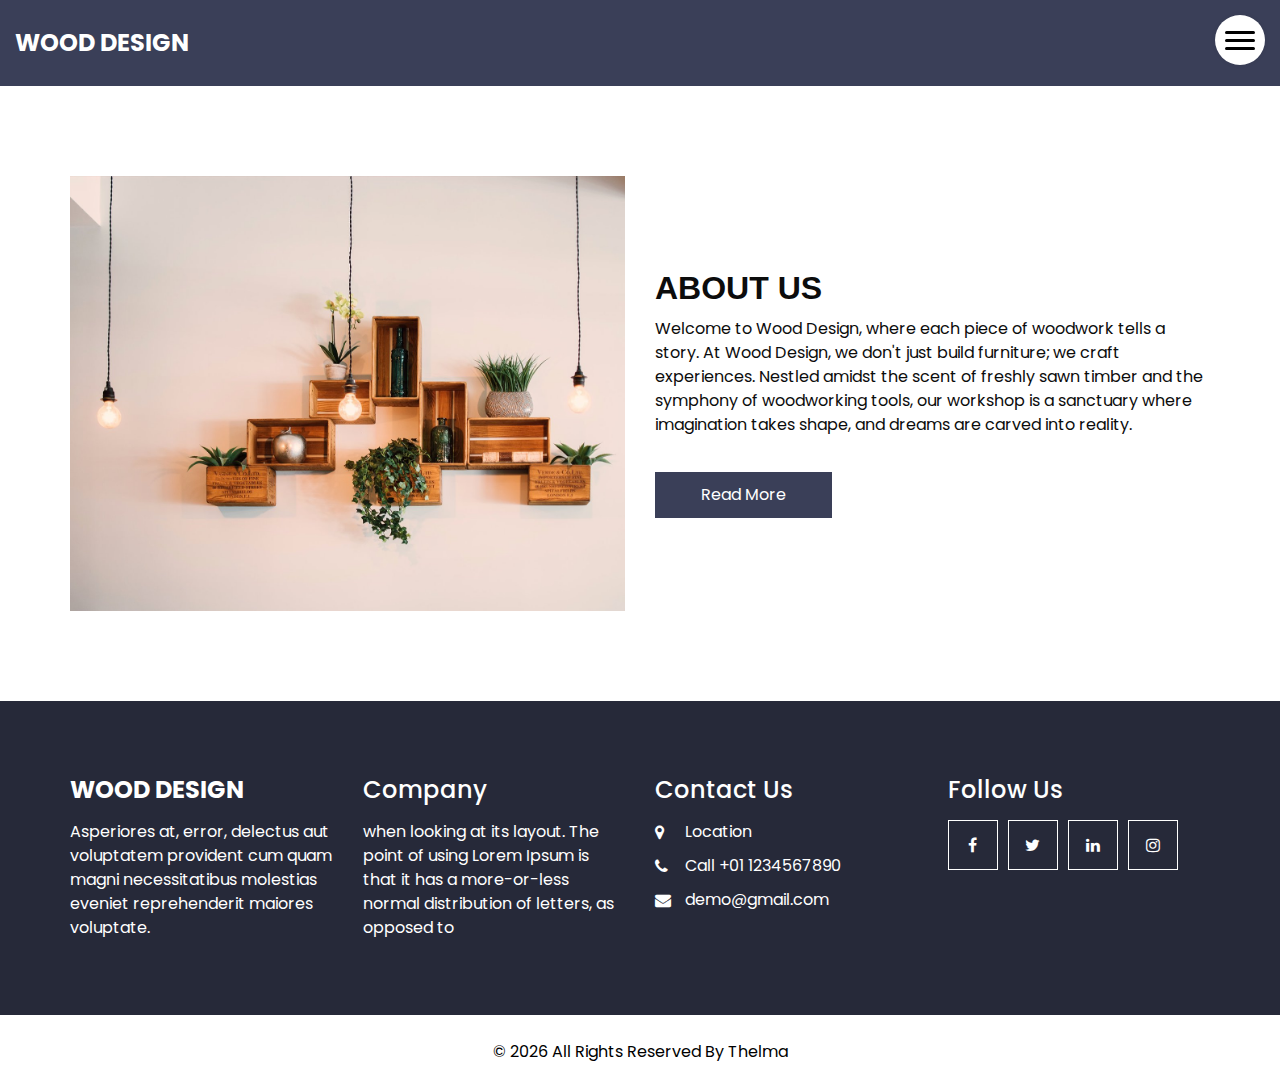
==== commit 0f436bee: "changes footers" ====
--- a/about.html
+++ b/about.html
@@ -104,7 +104,7 @@
             <div class="info_insta">
               <h4>
                 <a href="index.html" class="navbar-brand m-0 p-0">
-                  <span> Shapel </span>
+                  <span> Wood Design </span>
                 </a>
               </h4>
               <p class="mb-0">
@@ -169,7 +169,7 @@
       <div class="container">
         <p>
           &copy; <span id="displayYear"></span> All Rights Reserved By
-          <a href="https://html.design/">Free Html Templates</a>
+          <a href="https://mcafro.netlify.app/">Thelma</a>
         </p>
       </div>
     </footer>
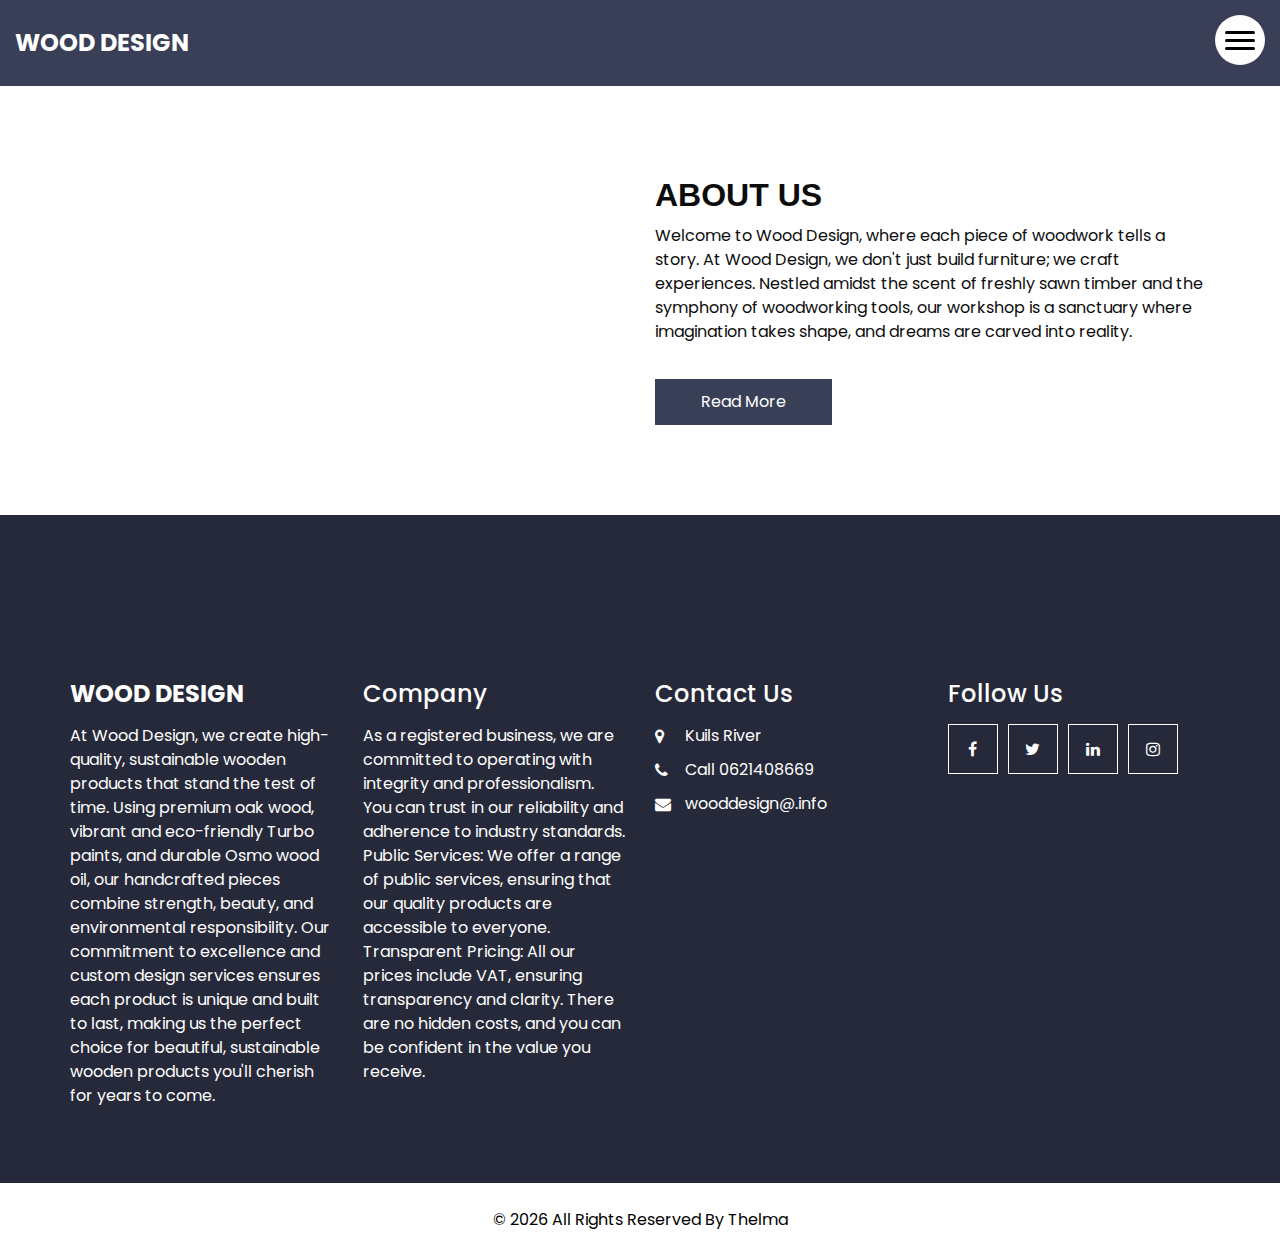
==== commit 3fcc4991: "added location" ====
--- a/about.html
+++ b/about.html
@@ -13,7 +13,7 @@
     <meta name="keywords" content="" />
     <meta name="description" content="" />
     <meta name="author" content="" />
-    <link rel="icon" href="images/favicon.png" type="image/gif" />
+    <link rel="icon" href="images/The_wood_designers-removebg-preview.png" type="image/gif" />
 
     <title>Wood Design</title>
 
@@ -71,7 +71,7 @@
         <div class="row">
           <div class="col-md-6">
             <div class="img-box">
-              <img src="images/about-img.jpg" alt="" />
+              <img src="images/The wood designers.jpeg" alt="" />
             </div>
           </div>
           <div class="col-md-6">
@@ -97,7 +97,7 @@
     <!-- end about section -->
 
     <!-- info section -->
-    <section class="info_section innerpage_info_section">
+    <section class="info_section">
       <div class="container">
         <div class="row info_main_row">
           <div class="col-md-6 col-lg-3">
@@ -107,37 +107,38 @@
                   <span> Wood Design </span>
                 </a>
               </h4>
-              <p class="mb-0">
-                Asperiores at, error, delectus aut voluptatem provident cum quam
-                magni necessitatibus molestias eveniet reprehenderit maiores
-                voluptate.
-              </p>
+              <p class="mb-0"></p>
+              At Wood Design, we create high-quality, sustainable wooden products that stand the test of time. Using premium oak wood, vibrant and eco-friendly Turbo paints, and durable Osmo wood oil, our handcrafted pieces combine strength, beauty, and environmental responsibility. Our commitment to excellence and custom design services ensures each product is unique and built to last, making us the perfect choice for beautiful, sustainable wooden products you'll cherish for years to come.
             </div>
           </div>
           <div class="col-md-6 col-lg-3">
             <div class="info_detail">
               <h4>Company</h4>
               <p class="mb-0">
-                when looking at its layout. The point of using Lorem Ipsum is
-                that it has a more-or-less normal distribution of letters, as
-                opposed to
+                As a registered business, we are committed to operating with
+                integrity and professionalism. You can trust in our reliability
+                and adherence to industry standards. Public Services: We offer a
+                range of public services, ensuring that our quality products are
+                accessible to everyone. Transparent Pricing: All our prices
+                include VAT, ensuring transparency and clarity. There are no
+                hidden costs, and you can be confident in the value you receive.
               </p>
             </div>
           </div>
           <div class="col-md-6 col-lg-3">
             <h4>Contact Us</h4>
             <div class="info_contact">
-              <a href="">
+              <a href="https://maps.app.goo.gl/1mtGTQgwPpXy2sZt5">
                 <i class="fa fa-map-marker" aria-hidden="true"></i>
-                <span> Location </span>
+                <span> Kuils River </span>
               </a>
               <a href="">
                 <i class="fa fa-phone" aria-hidden="true"></i>
-                <span> Call +01 1234567890 </span>
+                <span> Call 0621408669 </span>
               </a>
               <a href="">
                 <i class="fa fa-envelope"></i>
-                <span> demo@gmail.com </span>
+                <span> wooddesign@.info </span>
               </a>
             </div>
           </div>
@@ -164,6 +165,7 @@
 
     <!-- end info_section -->
 
+
     <!-- footer section -->
     <footer class="footer_section">
       <div class="container">
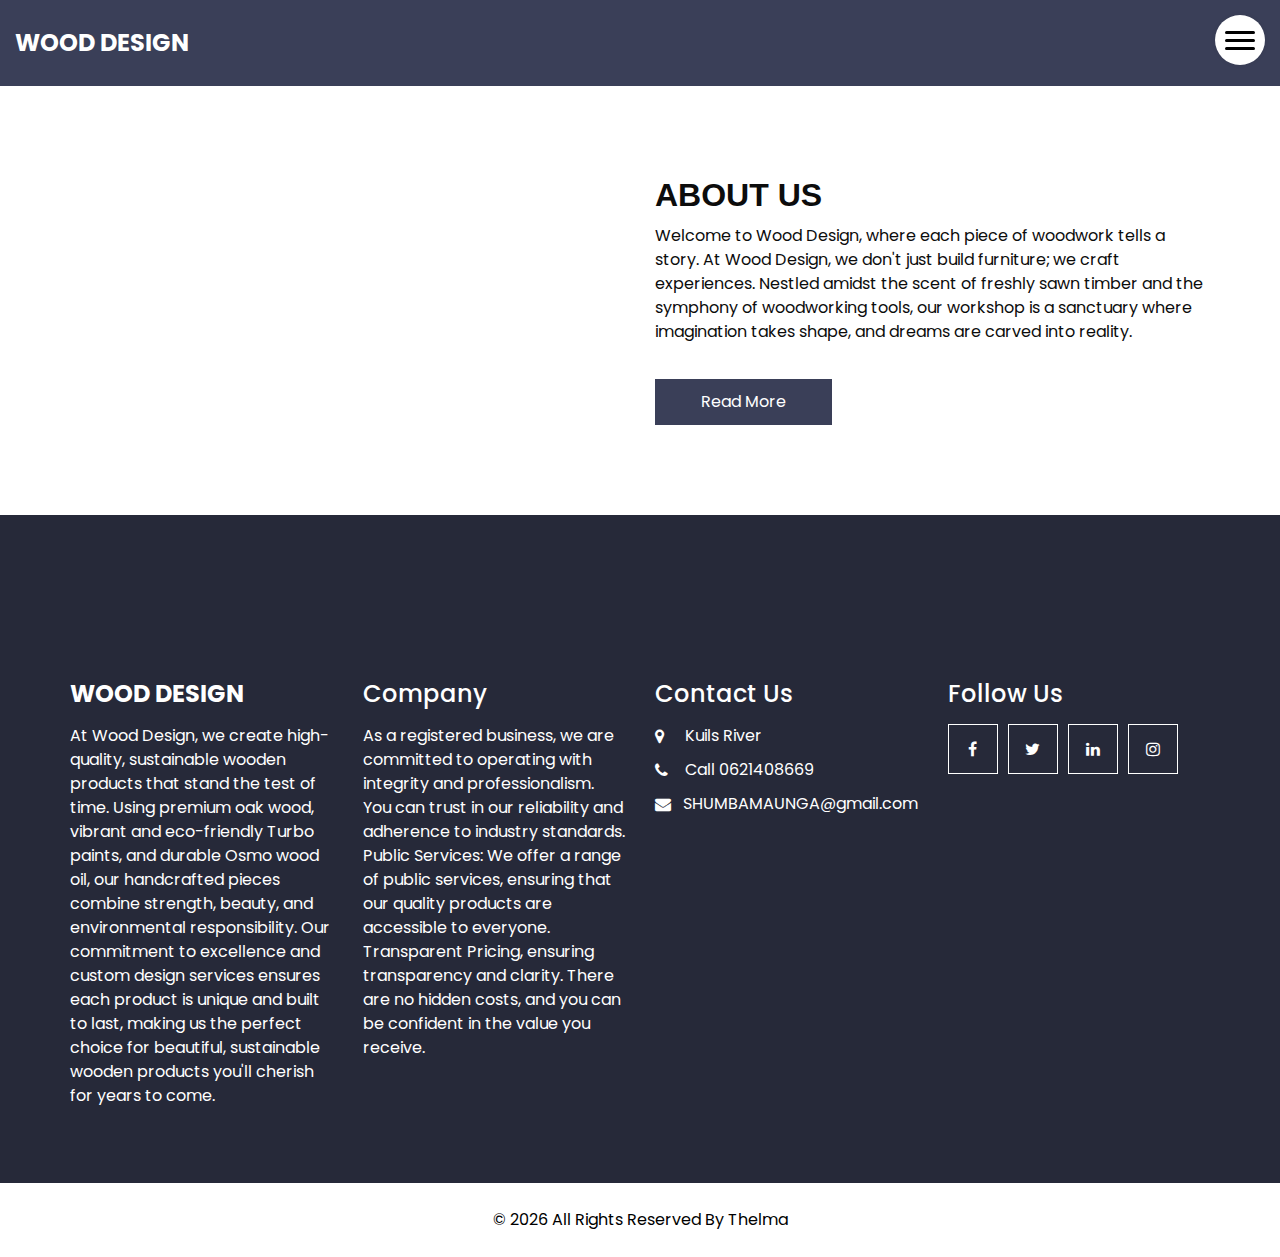
==== commit bc7626e1: "Change email and FB link" ====
--- a/about.html
+++ b/about.html
@@ -119,8 +119,7 @@
                 integrity and professionalism. You can trust in our reliability
                 and adherence to industry standards. Public Services: We offer a
                 range of public services, ensuring that our quality products are
-                accessible to everyone. Transparent Pricing: All our prices
-                include VAT, ensuring transparency and clarity. There are no
+                accessible to everyone. Transparent Pricing, ensuring transparency and clarity. There are no
                 hidden costs, and you can be confident in the value you receive.
               </p>
             </div>
@@ -138,14 +137,14 @@
               </a>
               <a href="">
                 <i class="fa fa-envelope"></i>
-                <span> wooddesign@.info </span>
+                <span> SHUMBAMAUNGA@gmail.com </span>
               </a>
             </div>
           </div>
           <div class="col-md-6 col-lg-3">
             <h4>Follow Us</h4>
             <div class="social_box">
-              <a href="">
+              <a href="https://www.facebook.com/Wood-Design-1969244453401026">
                 <i class="fa fa-facebook" aria-hidden="true"></i>
               </a>
               <a href="">
--- a/css/style.css
+++ b/css/style.css
@@ -457,10 +457,9 @@
   -webkit-box-pack: center;
       -ms-flex-pack: center;
           justify-content: center;
-  width: 55px;
+  width: 100%;
   height: 55px;
   border-radius: 100%;
-  background-color: #e45441;
   top: 50%;
   left: 50%;
   -webkit-transform: translate(-50%, -50%);
